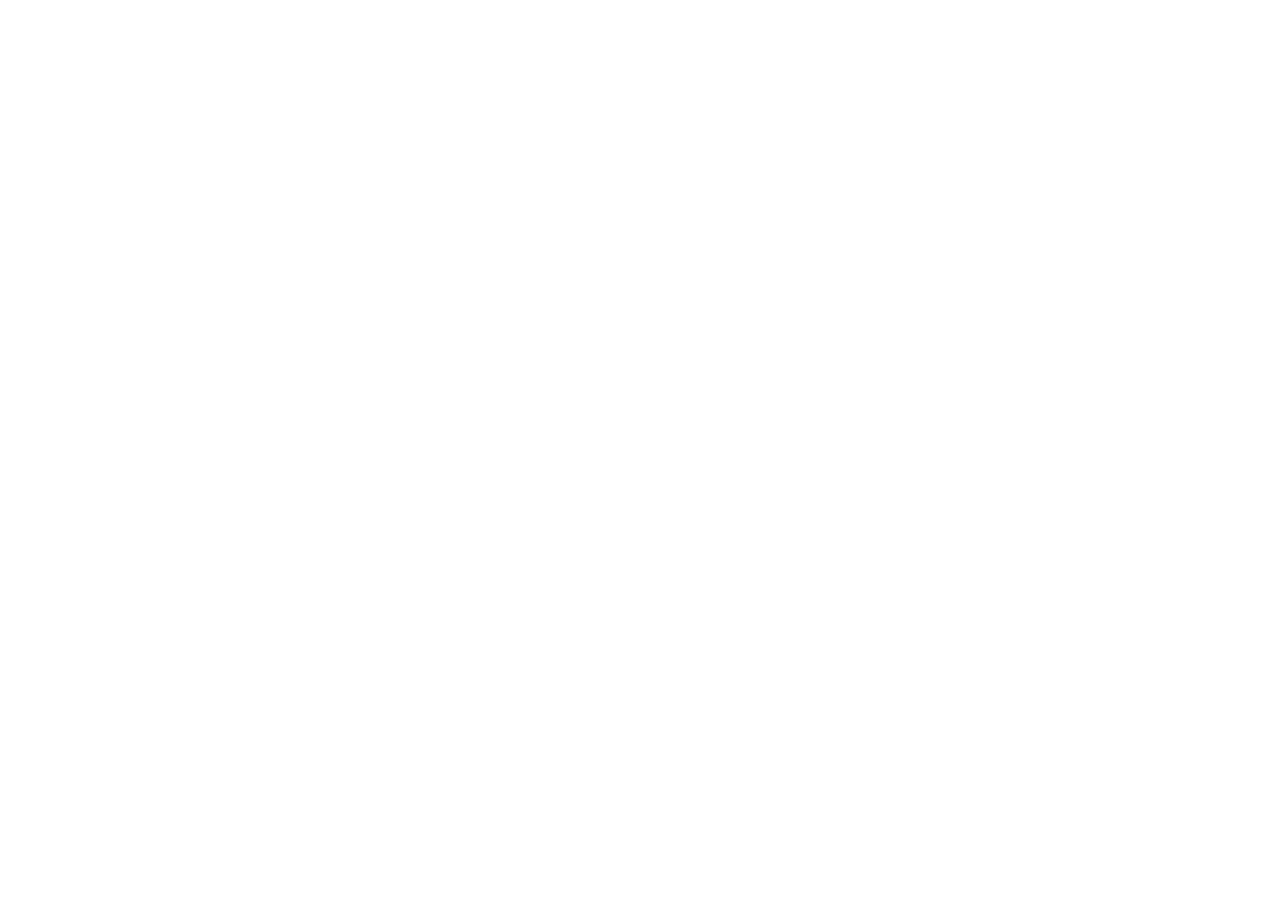
==== Product landing Page/index.html @ 70fc8b2d "add:product landing page" ====
<!DOCTYPE html>
<html lang="en">
<head>
    <meta charset="UTF-8">
    <meta name="viewport" content="width=device-width, initial-scale=1.0">
    <title>Product Landing</title>
    <link rel="stylesheet" href="./styles.css">
</head>
<body>
    
</body>
</html>
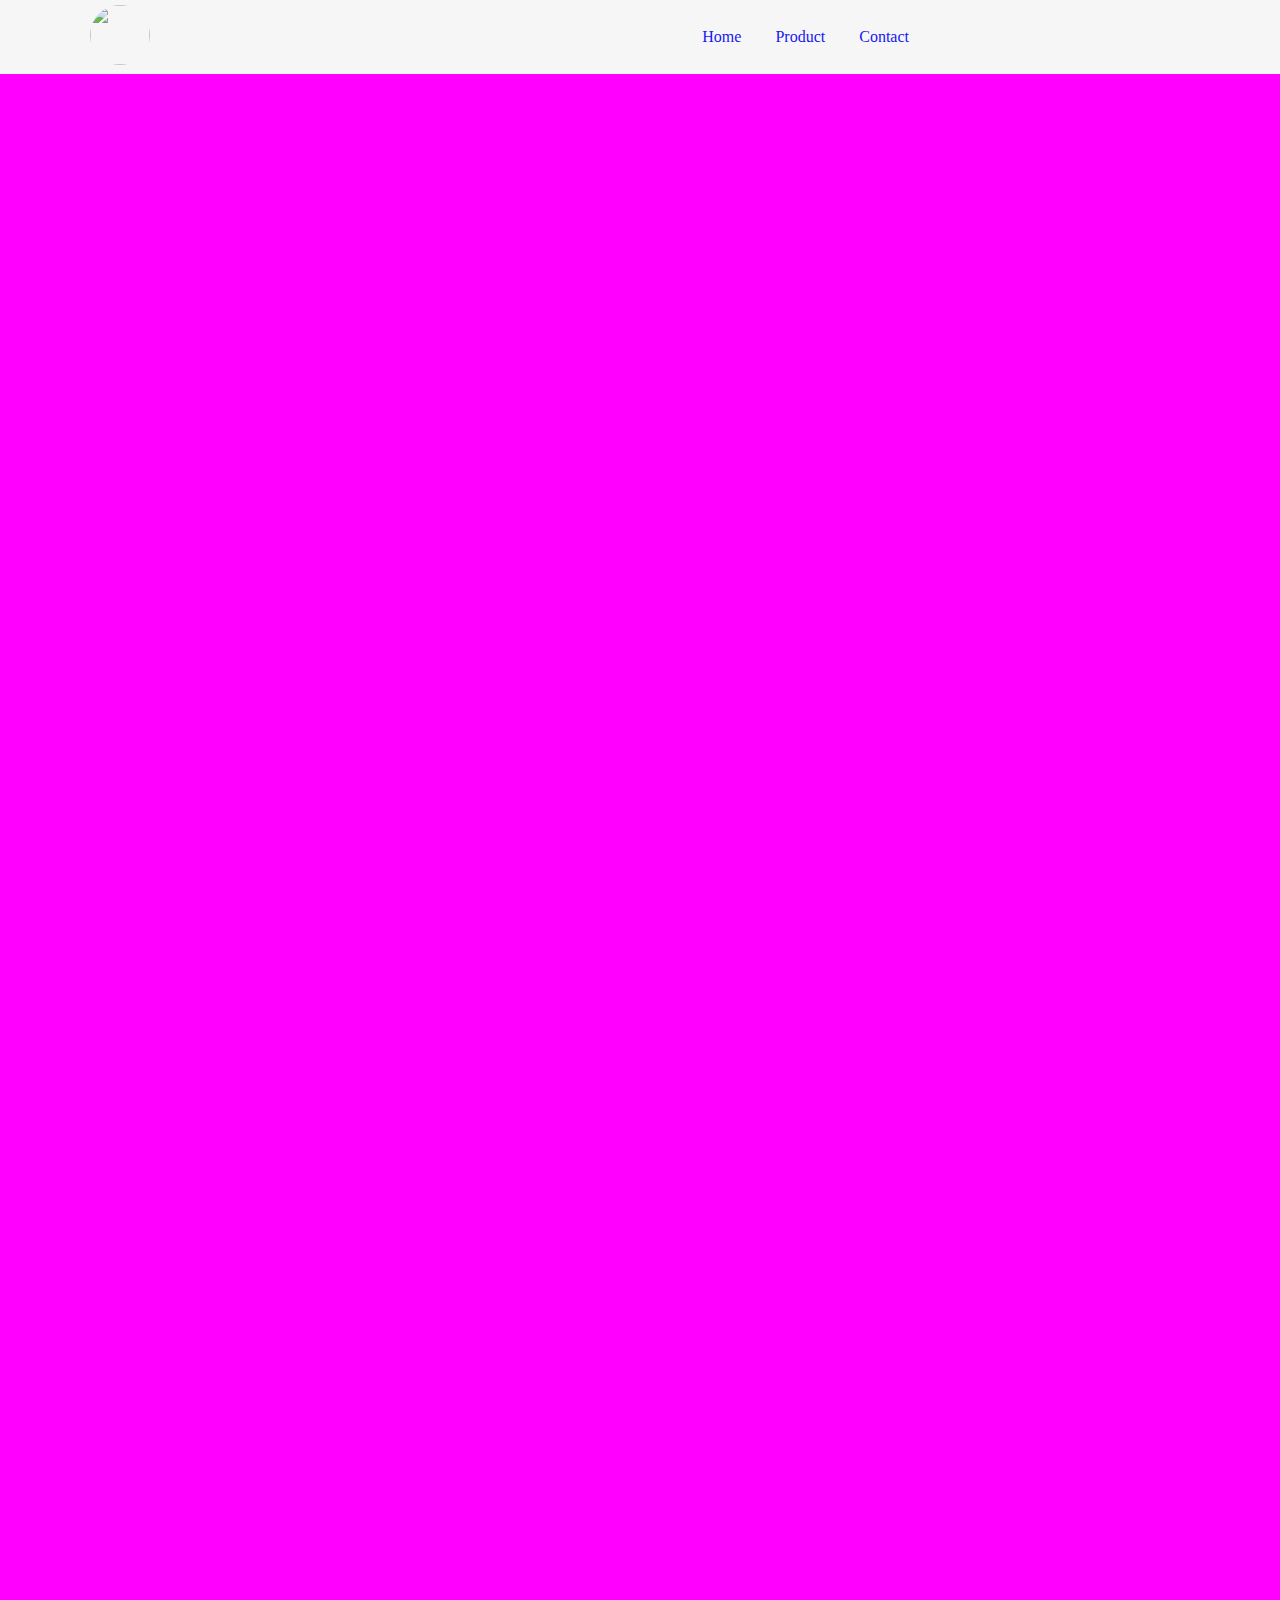
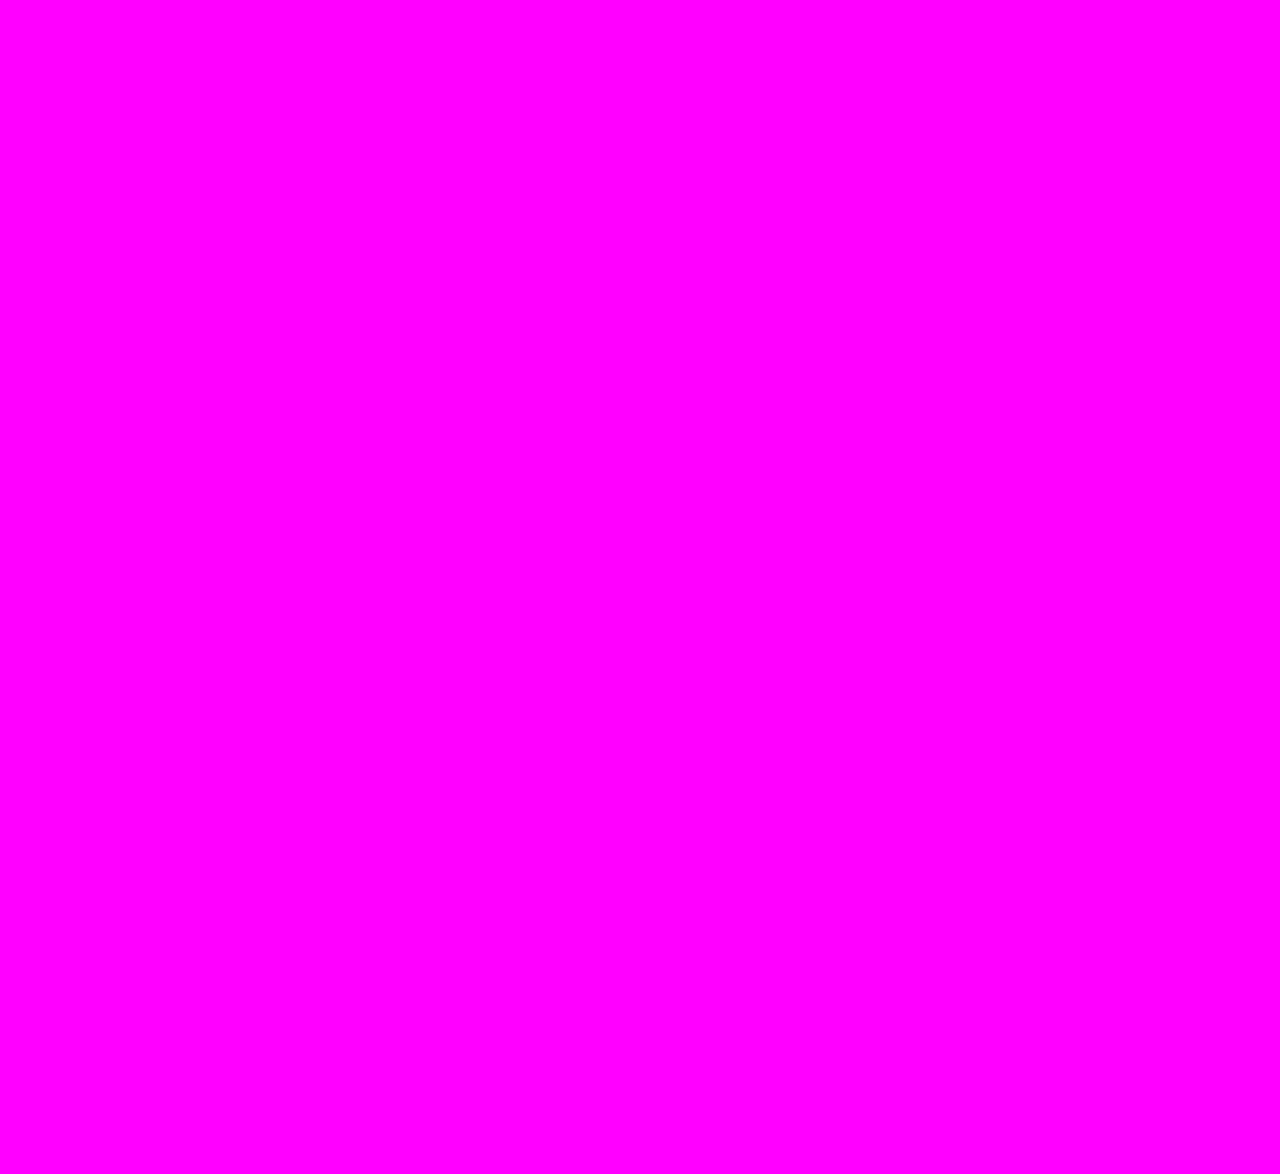
==== commit 0e2b65aa: "edit:index,style" ====
--- a/Product landing Page/index.html
+++ b/Product landing Page/index.html
@@ -1,12 +1,26 @@
 <!DOCTYPE html>
 <html lang="en">
-<head>
-    <meta charset="UTF-8">
-    <meta name="viewport" content="width=device-width, initial-scale=1.0">
-    <title>Product Landing</title>
-    <link rel="stylesheet" href="./styles.css">
-</head>
-<body>
-    
-</body>
-</html>+    <head>
+        <meta charset="UTF-8" />
+        <meta name="viewport" content="width=device-width, initial-scale=1.0" />
+        <title>Product Landing</title>
+        <link rel="stylesheet" href="./styles.css" />
+    </head>
+    <body>
+        <header id="header">
+            <div id="image-box">
+                <img
+                    src="https://img.freepik.com/free-vector/isometric-laptop-with-shopping-cart-keypad_1262-16544.jpg?w=740&t=st=1695749182~exp=1695749782~hmac=13628e9350b88ee6cfd11d4408362941961e3de375ae079d5de79747963fc3c1"
+                    alt=""
+                    id="header-img"
+                />
+            </div>
+            <nav id="nav-bar">
+                <a href="#">Home</a>
+                <a href="#">Product</a>
+                <a href="#">Contact</a>
+            </nav>
+        </header>
+        <div id="first"></div>
+    </body>
+</html>
--- a/Product landing Page/styles.css
+++ b/Product landing Page/styles.css
@@ -0,0 +1,55 @@
+*{
+    padding: 0;
+    margin: 0;
+    box-sizing: border-box;
+}
+a{
+    display: inline-block;
+    text-decoration: none;
+    padding: 10px;
+    margin-left:10px;
+}
+#header{
+    top:0;
+    z-index: 1;
+    background-color: whitesmoke;
+    opacity: 0.9;
+    position: sticky;
+    display: flex;
+    justify-content: space-evenly;
+    align-items: center;
+    padding: 5px;
+}
+#header-img{
+    width: 60px;
+    height: 60px;
+    object-fit: contain;
+    border-radius: 50%;
+}
+#first{
+    width: 100%;
+    height: 300vh;
+    background-color: magenta;
+}
+
+@media screen and (max-width: 500px) {
+    #header{
+        flex-direction: column;
+    }
+    
+}
+@media screen and ((min-width: 501px) and (max-width:900px)) { 
+    #nav-bar{
+        width: 50%;
+        display: flex;
+        justify-content: end;
+    }
+
+
+}
+@media screen and (min-width: 901px) { 
+    #image-box,#nav-bar{
+        width: 40%;
+    }
+     
+}
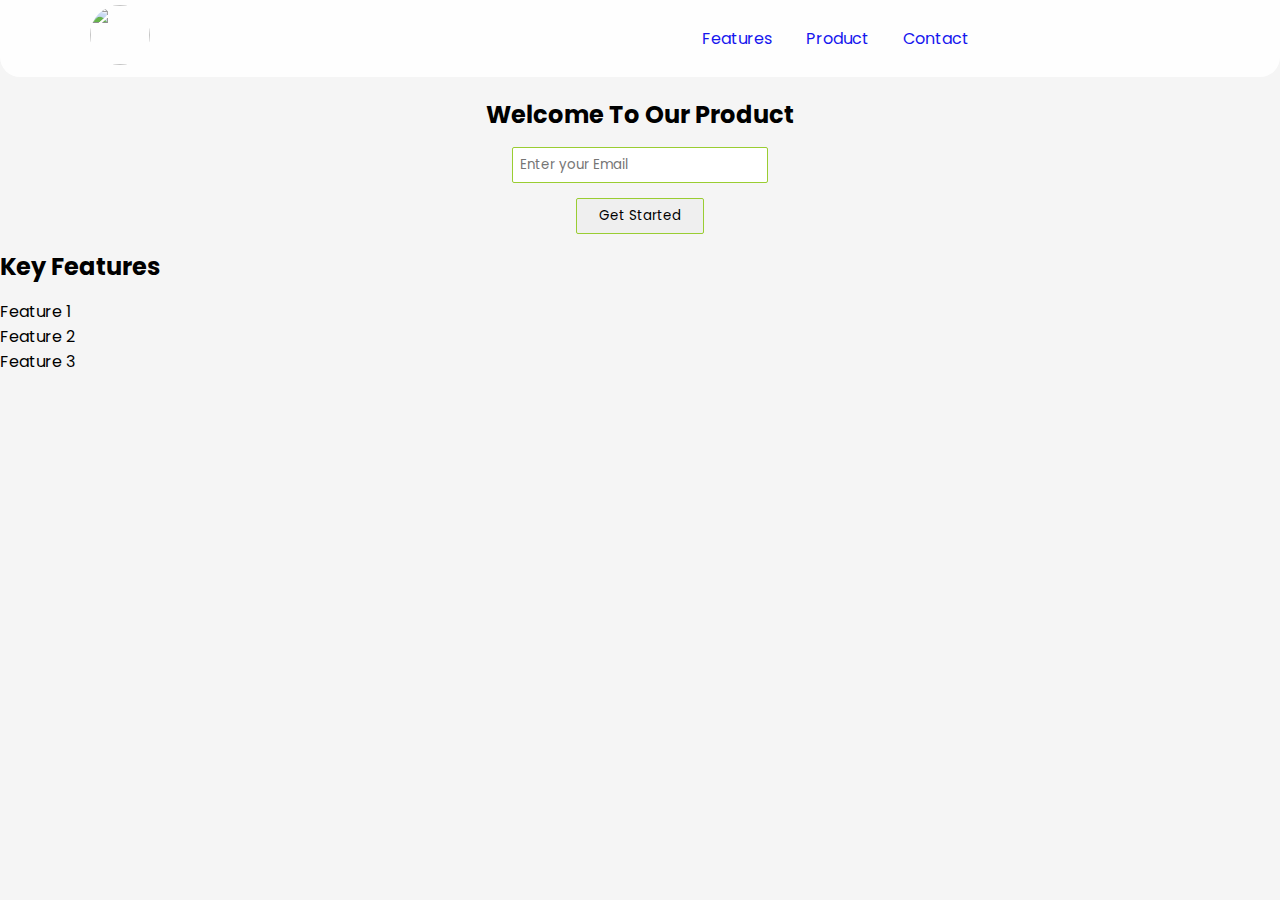
==== commit b11883a3: "edit:html,css" ====
--- a/Product landing Page/index.html
+++ b/Product landing Page/index.html
@@ -16,11 +16,27 @@
                 />
             </div>
             <nav id="nav-bar">
-                <a href="#">Home</a>
+                <a href="#features">Features</a>
                 <a href="#">Product</a>
                 <a href="#">Contact</a>
             </nav>
         </header>
-        <div id="first"></div>
+        <main>
+            <div id="hero">
+                <h2>Welcome To Our Product</h2>
+                <form action="https://www.freecodecamp.com/email-submit" method="post">
+                    <input type="email" id="email" name="email" required placeholder="Enter your Email">
+                    <input type="submit" value="Get Started">
+                </form>
+            </div>
+            <section id="features">
+                <h2>Key Features</h2>
+                <ul>
+                    <li>Feature 1</li>
+                    <li>Feature 2</li>
+                    <li>Feature 3</li>
+                </ul>
+            </section>
+        </main>
     </body>
 </html>
--- a/Product landing Page/styles.css
+++ b/Product landing Page/styles.css
@@ -1,7 +1,43 @@
+@import url('https://fonts.googleapis.com/css2?family=Fira+Code:wght@300;400;500;600;700&family=Poppins:ital,wght@0,100;0,200;0,300;0,400;0,500;0,600;0,700;0,800;0,900;1,100;1,200;1,300;1,400;1,500;1,600;1,700;1,800;1,900&family=Red+Hat+Display:wght@500;700;900&display=swap');
 *{
     padding: 0;
     margin: 0;
     box-sizing: border-box;
+    font-family: 'Poppins','Segoe UI', Tahoma, Geneva, Verdana, sans-serif;
+}
+html{
+    scroll-behavior: smooth;
+}
+body{
+    background-color: whitesmoke;
+}
+#hero{
+    display: flex;
+    justify-content: center;
+    align-items: center;
+    flex-direction: column;
+    min-height: 150px;
+}
+h2,input{
+    margin-bottom: 15px;
+    display: block;
+}
+#hero:first-child{
+    margin-top:20px;
+}
+input{
+    padding:7px;
+    border-radius: 2px;
+    border:1px solid yellowgreen;
+}
+input:not(input[type="submit"]){
+    width:20vw;
+}
+input[type="submit"]{
+    width:10vw;
+}
+input[type="submit"]:hover{
+    background-color: white;
 }
 a{
     display: inline-block;
@@ -12,13 +48,15 @@
 #header{
     top:0;
     z-index: 1;
-    background-color: whitesmoke;
+    background-color: white;
     opacity: 0.9;
     position: sticky;
     display: flex;
     justify-content: space-evenly;
     align-items: center;
     padding: 5px;
+    border-bottom-right-radius:20px;
+    border-bottom-left-radius:20px;
 }
 #header-img{
     width: 60px;
@@ -31,7 +69,12 @@
     height: 300vh;
     background-color: magenta;
 }
-
+form{
+    display: flex;
+    justify-content: center;
+    align-items: center;
+    flex-direction: column;
+}
 @media screen and (max-width: 500px) {
     #header{
         flex-direction: column;
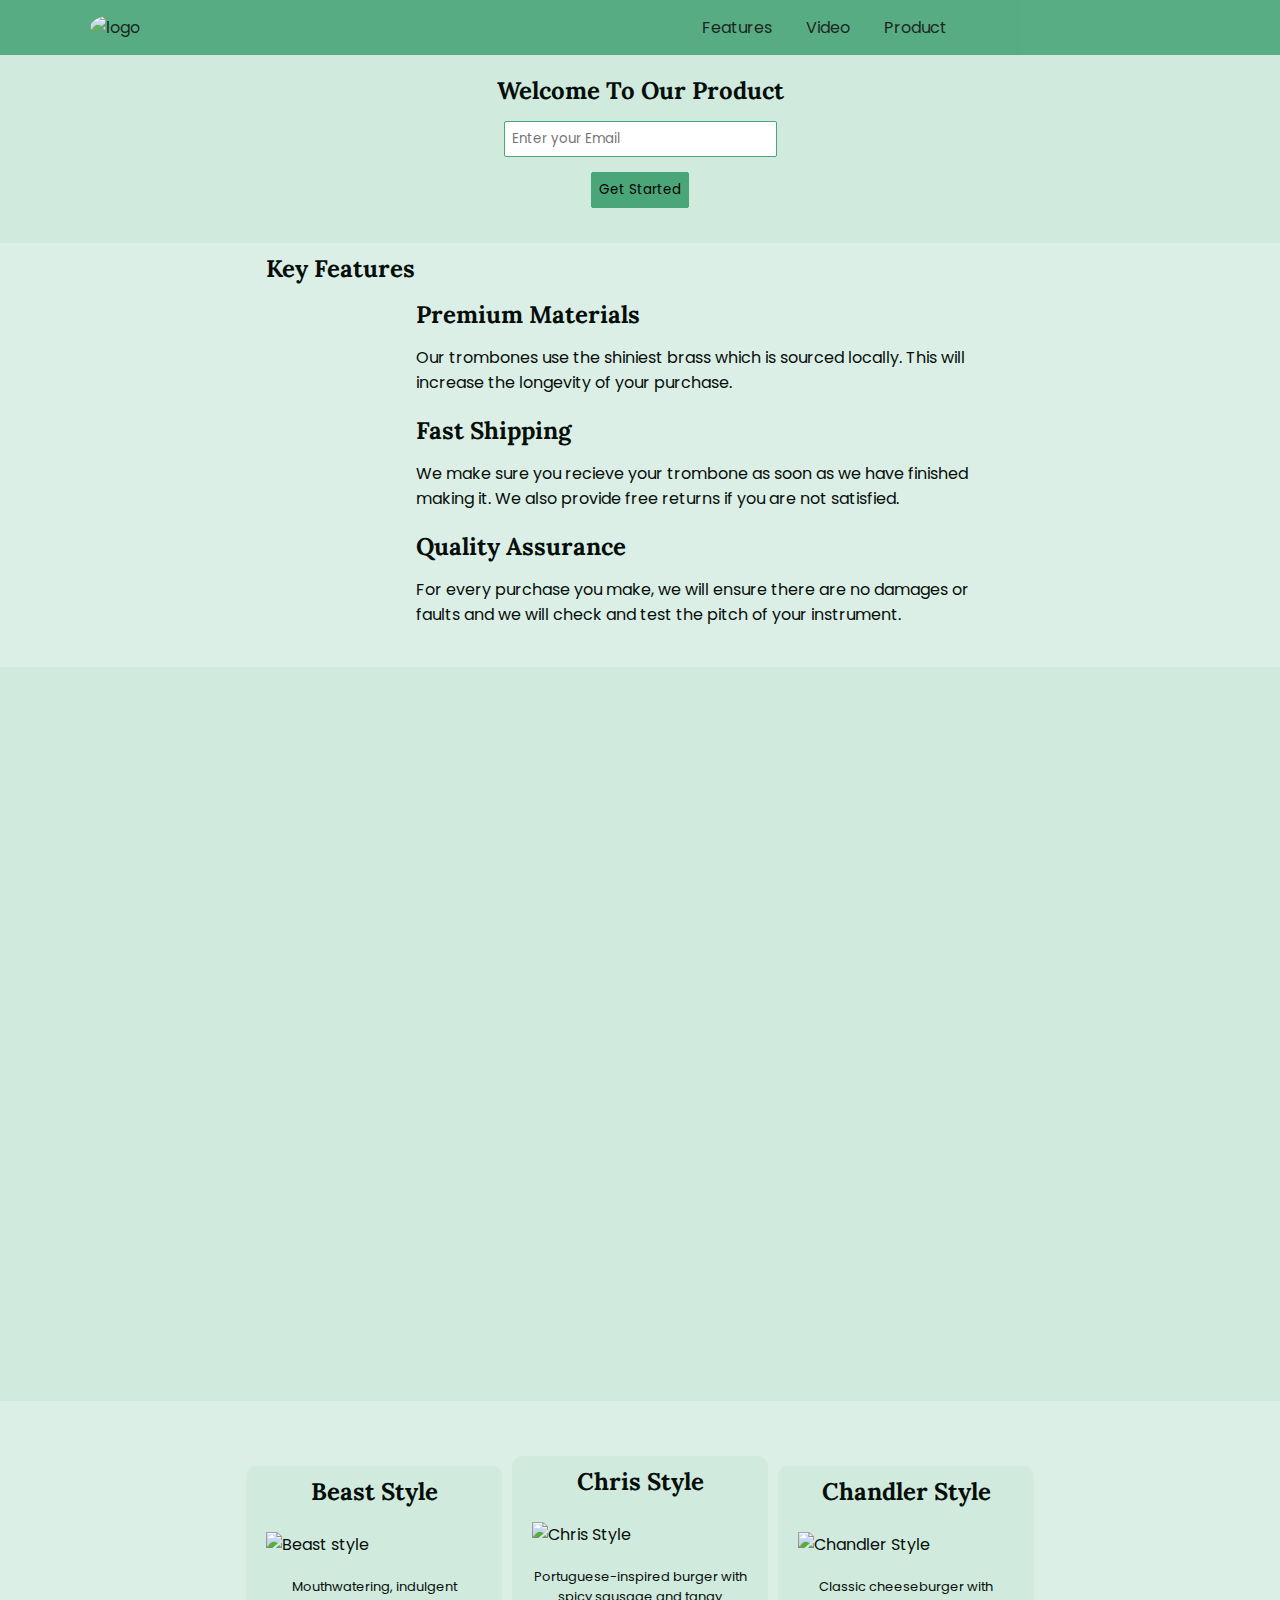
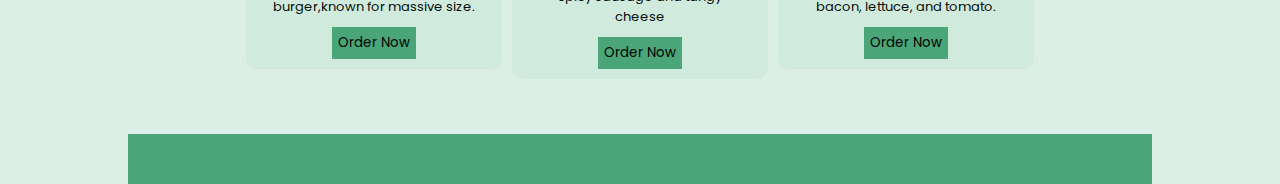
==== commit 8f6c5afe: "finish:product-landing" ====
--- a/Product landing Page/index.html
+++ b/Product landing Page/index.html
@@ -10,33 +10,150 @@
         <header id="header">
             <div id="image-box">
                 <img
-                    src="https://img.freepik.com/free-vector/isometric-laptop-with-shopping-cart-keypad_1262-16544.jpg?w=740&t=st=1695749182~exp=1695749782~hmac=13628e9350b88ee6cfd11d4408362941961e3de375ae079d5de79747963fc3c1"
-                    alt=""
+                    src="https://a.storyblok.com/f/171241/x/c0542fc733/mrbeast-burger_classic-beast.svg"
+                    alt="logo"
                     id="header-img"
                 />
             </div>
             <nav id="nav-bar">
-                <a href="#features">Features</a>
-                <a href="#">Product</a>
-                <a href="#">Contact</a>
+                <a class="nav-link" href="#attribute">Features</a>
+                <a class="nav-link" href="#product">Video</a>
+                <a class="nav-link" href="#cards">Product</a>
             </nav>
         </header>
         <main>
             <div id="hero">
                 <h2>Welcome To Our Product</h2>
-                <form action="https://www.freecodecamp.com/email-submit" method="post">
-                    <input type="email" id="email" name="email" required placeholder="Enter your Email">
-                    <input type="submit" value="Get Started">
+                <form
+                    action="https://www.freecodecamp.com/email-submit"
+                    method="post"
+                    id="form"
+                >
+                    <input
+                        type="email"
+                        id="email"
+                        name="email"
+                        required
+                        placeholder="Enter your Email"
+                    />
+                    <input type="submit" value="Get Started" id="submit" />
+                    <link
+                        rel="stylesheet"
+                        href="https://use.fontawesome.com/releases/v5.8.1/css/all.css"
+                        integrity="sha384-50oBUHEmvpQ+1lW4y57PTFmhCaXp0ML5d60M1M7uH2+nqUivzIebhndOJK28anvf"
+                        crossorigin="anonymous"
+                    />
                 </form>
             </div>
-            <section id="features">
+            <section id="attribute">
                 <h2>Key Features</h2>
                 <ul>
-                    <li>Feature 1</li>
-                    <li>Feature 2</li>
-                    <li>Feature 3</li>
+                    <li>
+                        <div class="icon"><i class="fa fa-3x fa-fire"></i></div>
+                        <div class="features">
+                            <h2>Premium Materials</h2>
+                            <p>
+                                Our trombones use the shiniest brass which is
+                                sourced locally. This will increase the
+                                longevity of your purchase.
+                            </p>
+                        </div>
+                    </li>
+                    <li>
+                        <div class="icon">
+                            <i class="fa fa-3x fa-truck"></i>
+                        </div>
+                        <div class="features">
+                            <h2>Fast Shipping</h2>
+                            <p>
+                                We make sure you recieve your trombone as soon
+                                as we have finished making it. We also provide
+                                free returns if you are not satisfied.
+                            </p>
+                        </div>
+                    </li>
+                    <li>
+                        <div class="icon">
+                            <i
+                                class="fa fa-3x fa-battery-full"
+                                aria-hidden="true"
+                            ></i>
+                        </div>
+                        <div class="features">
+                            <h2>Quality Assurance</h2>
+                            <p>
+                                For every purchase you make, we will ensure
+                                there are no damages or faults and we will check
+                                and test the pitch of your instrument.
+                            </p>
+                        </div>
+                    </li>
                 </ul>
             </section>
+            <section id="product">
+                <iframe id="video"
+                    src="https://www.youtube-nocookie.com/embed/dg2Ag3e8W-Q?si=L_dIKGwzWgnb8u8F"
+                    title="YouTube video player"
+                    frameborder="0"
+                    allow="accelerometer; autoplay; clipboard-write; encrypted-media; gyroscope; picture-in-picture; web-share"
+                    allowfullscreen
+                ></iframe>
+            </section>
+            <section id="cards">
+                <div class="card">
+                    <h2>Beast Style</h2>
+                    <div class="card-body">
+                        <img
+                            src="https://olo-images-live.imgix.net/4d/4d71bf752a8844a9830d518c80ff1fb4.jpg?auto=format%2Ccompress&q=60&cs=tinysrgb&w=528&h=352&fit=fill&fm=png32&bg=transparent&s=10266275df3fbe1696a478a2fbfbe73c&quot"
+                            alt="Beast style"
+                            id="card-img"
+                        />
+                        <p>
+                            Mouthwatering, indulgent burger,known for massive
+                            size.
+                        </p>
+                    </div>
+                    <button class="card-btn">Order Now</button>
+                </div>
+                <div class="card">
+                    <h2>Chris Style</h2>
+                    <div class="card-body">
+                        <img
+                            src="https://olo-images-live.imgix.net/4c/4c8e163b2936452b98608a1e22a9beef.jpg?auto=format%2Ccompress&q=60&cs=tinysrgb&w=528&h=352&fit=fill&fm=png32&bg=transparent&s=645b03c074ecb442de00e36d2025222d&quot"
+                            alt="Chris Style"
+                            id="card-img"
+                        />
+                        <p>
+                            Portuguese-inspired burger with spicy sausage and
+                            tangy cheese
+                        </p>
+                    </div>
+                    <button class="card-btn">Order Now</button>
+                </div>
+                <div class="card">
+                    <h2>Chandler Style</h2>
+                    <div class="card-body">
+                        <img
+                            src="https://olo-images-live.imgix.net/2e/2e719431c2474c91ac3cf0e9f2ad04fc.jpg?auto=format%2Ccompress&q=60&cs=tinysrgb&w=528&h=352&fit=fill&fm=png32&bg=transparent&s=53cfeacd12be092e74c0025baea0991e&quot"
+                            alt="Chandler Style"
+                            id="card-img"
+                        />
+                        <p>
+                            Classic cheeseburger with bacon, lettuce, and
+                            tomato.
+                        </p>
+                    </div>
+                    <button class="card-btn">Order Now</button>
+                </div>
+            </section>
         </main>
+        <footer>
+            <a href="https://www.facebook.com/Benup211" target="_blank"
+                ><i class="fab fa-facebook fa-2x fa-fw"></i
+            ></a>
+            <a href="https://github.com/Benup211" target="_blank"
+                ><i class="fab fa-github fa-2x fa-fw"></i
+            ></a>
+        </footer>
     </body>
 </html>
--- a/Product landing Page/styles.css
+++ b/Product landing Page/styles.css
@@ -1,98 +1,251 @@
-@import url('https://fonts.googleapis.com/css2?family=Fira+Code:wght@300;400;500;600;700&family=Poppins:ital,wght@0,100;0,200;0,300;0,400;0,500;0,600;0,700;0,800;0,900;1,100;1,200;1,300;1,400;1,500;1,600;1,700;1,800;1,900&family=Red+Hat+Display:wght@500;700;900&display=swap');
-*{
+@import url('https://fonts.googleapis.com/css2?family=Fira+Code:wght@300;400;500;600;700&family=Lora:wght@700&family=Poppins:ital,wght@0,100;0,200;0,300;0,400;0,500;0,600;0,700;0,800;0,900;1,100;1,200;1,300;1,400;1,500;1,600;1,700;1,800;1,900&family=Red+Hat+Display:wght@500;700;900&display=swap');
+* {
     padding: 0;
     margin: 0;
     box-sizing: border-box;
-    font-family: 'Poppins','Segoe UI', Tahoma, Geneva, Verdana, sans-serif;
-}
-html{
+    font-family: "Poppins", "Segoe UI", Tahoma, Geneva, Verdana, sans-serif;
+}
+html {
     scroll-behavior: smooth;
 }
-body{
-    background-color: whitesmoke;
-}
-#hero{
+:root {
+    --text: #060e0a;
+    --background: #dcefe6;
+    --primary: #214a36;
+    --secondary: #d1eade;
+    --accent: #4aa579;
+}
+body {
+    background-color: var(--background);
+    color: var(--text);
+}
+#hero {
     display: flex;
     justify-content: center;
     align-items: center;
     flex-direction: column;
     min-height: 150px;
-}
-h2,input{
+    background-color: var(--secondary);
+    padding: 20px;
+}
+h2{
+    font-family: 'Lora', serif;
+}
+h2,input {
     margin-bottom: 15px;
     display: block;
 }
-#hero:first-child{
-    margin-top:20px;
-}
-input{
-    padding:7px;
+input {
+    padding: 7px;
     border-radius: 2px;
-    border:1px solid yellowgreen;
-}
-input:not(input[type="submit"]){
-    width:20vw;
-}
-input[type="submit"]{
-    width:10vw;
-}
-input[type="submit"]:hover{
-    background-color: white;
-}
-a{
+    border: 1px solid var(--accent);
+}
+input:not(input[type="submit"]) {
+    min-width: 200px;
+}
+input[type="submit"] {
+    min-width: 50px;
+    background-color: var(--accent);
+}
+input[type="submit"]:hover {
+    background-color: var(--background);
+}
+a {
     display: inline-block;
     text-decoration: none;
     padding: 10px;
-    margin-left:10px;
-}
-#header{
-    top:0;
+    margin-left: 10px;
+    color: var(--text);
+}
+a:hover{
+    color: var(--background);
+}
+#header {
+    top: 0;
     z-index: 1;
-    background-color: white;
+    background-color: var(--accent);
     opacity: 0.9;
     position: sticky;
     display: flex;
     justify-content: space-evenly;
     align-items: center;
     padding: 5px;
-    border-bottom-right-radius:20px;
-    border-bottom-left-radius:20px;
-}
-#header-img{
+    
+}
+#header-img {
     width: 60px;
     height: 60px;
     object-fit: contain;
     border-radius: 50%;
 }
-#first{
+form {
+    display: flex;
+    justify-content: center;
+    align-items: center;
+    flex-direction: column;
+}
+li{
+    list-style-type: none;
+    display: flex;
+    justify-content: space-between;
+    align-items: center;
+}
+i{
+    color:var(--accent);
+}
+.features{
+    width: 80%;
+    margin-bottom: 20px;
+}
+p{
+    text-align: left;
+}
+#product{
+    display: flex;
+    justify-content: center;
+    align-items: center;
+    margin-top: 10px;
+    background-color: var(--secondary);
+    padding: 16px;
+}
+iframe{
+    min-width: 50%;
+    aspect-ratio:16/9;
+}
+#attribute{
+    padding: 10px;
+}
+#cards{
+    display: flex;
+    justify-content: center;
+    align-items: center;
+    margin: 50px 0px;
+}
+.card{
+    display: flex;
+    flex-direction: column;
+    justify-content: space-evenly;
+    align-items: center;
+    background-color: var(--secondary);
+    margin: 5px;
+    border-radius: 10px;
+    padding: 10px;
+}
+.card-btn{
+    padding: 5px;
+    background-color: var(--accent);
+    border: 1px solid var(--accent);
+}
+.card-btn:hover{
+    background-color: var(--background);
+}
+.card>h2{
+    text-align: center;
+}
+.card-body>p{
+    text-align: center;
+    padding: 10px;
+    font-size: small;
+}
+#card-img{
+    object-fit: contain;
     width: 100%;
-    height: 300vh;
-    background-color: magenta;
-}
-form{
-    display: flex;
-    justify-content: center;
-    align-items: center;
-    flex-direction: column;
+    padding: 10px;
+}
+footer{
+    max-width: 80%;
+    min-height: 50px;
+    background-color: var(--accent);
+    display: flex;
+    justify-content: end;
+    align-items: center;
+    margin: 0 auto;
+}
+footer>a>*{
+    color: var(--background);
 }
 @media screen and (max-width: 500px) {
-    #header{
-        flex-direction: column;
-    }
-    
-}
-@media screen and ((min-width: 501px) and (max-width:900px)) { 
-    #nav-bar{
+    #header {
+        flex-direction: column;
+    }
+    li{
+        flex-direction: column;
+    }
+    .icon{
+        margin-bottom: 10px;
+    }
+    #attribute{
+        display: block;
+        max-width: 80vw;
+        margin: 0 auto;
+    }
+    h2{
+        text-align: center;
+        margin-top: 5px;
+    }
+    p{
+        text-align: center;
+    }
+    iframe{
+        min-width: 80%;
+        aspect-ratio:16/9;
+    }
+    #cards{
+        flex-direction: column;
+    }
+    .card{
+        width: 80%;
+    }
+    footer{
+        max-width: 100%;
+    }
+}
+@media screen and ((min-width: 501px) and (max-width:900px)) {
+    #nav-bar {
         width: 50%;
         display: flex;
         justify-content: end;
     }
-
-
-}
-@media screen and (min-width: 901px) { 
-    #image-box,#nav-bar{
+    li{
+        flex-direction: column;
+    }
+    .icon{
+        margin-bottom: 10px;
+    }
+    #attribute{
+        display: block;
+        max-width: 70vw;
+        margin: 0 auto;
+    }
+    h2{
+        text-align: center;
+        margin-top: 5px;
+    }
+    p{
+        text-align: center;
+    }   
+    iframe{
+        min-width: 60%;
+        aspect-ratio:16/9;
+    } 
+    #cards{
+        flex-wrap: wrap;
+    }
+    .card{
         width: 40%;
     }
-     
-}
+}
+@media screen and (min-width: 901px) {
+    #image-box,
+    #nav-bar {
+        width: 40%;
+    }
+    #attribute{
+        display: block;
+        max-width: 60vw;
+        margin: 0 auto;
+    }
+    .card{
+        width: 20%;
+    }
+}
